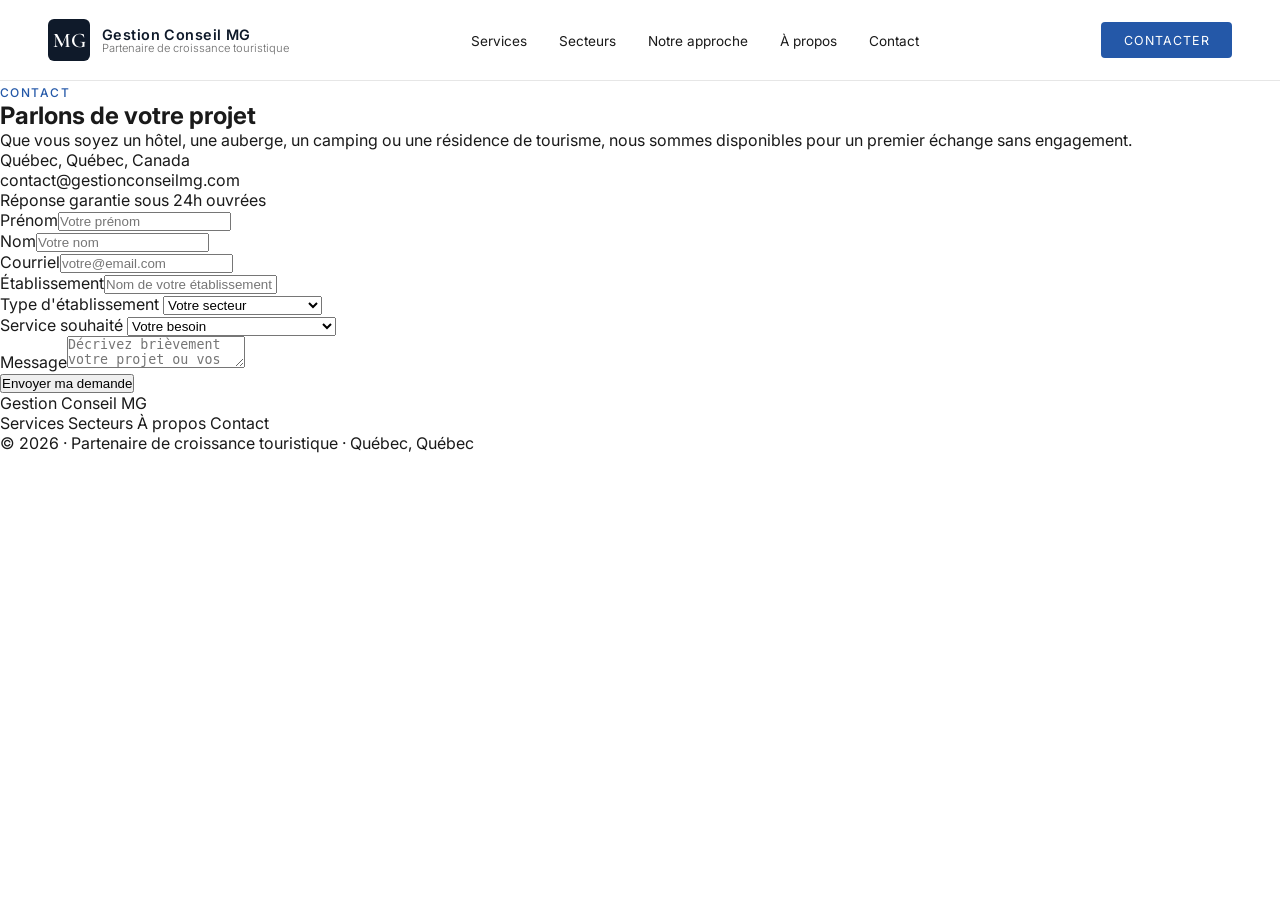
==== contact.html @ d8f79df8 "Update contact.html" ====
<!DOCTYPE html>
<html lang="fr">
<head>
  <meta charset="UTF-8">
  <meta name="viewport" content="width=device-width, initial-scale=1.0">
  <title>Contact — Gestion Conseil MG</title>

  <link rel="stylesheet" href="style.css">
  <script src="script.js" defer></script>

  <link href="https://fonts.googleapis.com/css2?family=Inter:wght@300;400;500;600&family=Cormorant+Garamond:wght@400;500;600&display=swap" rel="stylesheet">
</head>
<body>

<div class="mobile-overlay"></div>

<div class="mobile-drawer">
  <a href="services.html">Services</a>
  <a href="secteurs.html">Secteurs</a>
  <a href="approche.html">Notre approche</a>
  <a href="apropos.html">À propos</a>
  <a href="contact.html">Contact</a>

  <a class="drawer-cta" href="contact.html">Démarrer un projet</a>

  <div class="drawer-infos">
    Québec, Québec, Canada<br>
    contact@gestionconseilmg.com
  </div>
</div>

<nav>
  <a class="logo-wrap" href="index.html">
    <div class="logo-mark"><span>MG</span></div>
    <div>
      <div class="logo-text">Gestion Conseil MG</div>
      <div class="logo-sub">Partenaire de croissance touristique</div>
    </div>
  </a>

  <button class="nav-toggle" aria-label="Ouvrir le menu" aria-expanded="false">
    <span class="bar"></span>
    <span class="bar"></span>
    <span class="bar"></span>
  </button>

  <ul class="nav-links">
    <li><a href="services.html">Services</a></li>
    <li><a href="secteurs.html">Secteurs</a></li>
    <li><a href="approche.html">Notre approche</a></li>
    <li><a href="apropos.html">À propos</a></li>
    <li><a href="contact.html">Contact</a></li>
  </ul>

  <a class="nav-cta" href="contact.html">Contacter</a>
</nav>
<section class="contact-section" id="contact">
  <div class="contact-left">
    <span class="sec-label">Contact</span>
    <h2>Parlons de votre projet</h2>
    <p>Que vous soyez un hôtel, une auberge, un camping ou une résidence de tourisme, nous sommes disponibles pour un premier échange sans engagement.</p>
    <div class="contact-details">
      <div class="cd"><div class="cd-dot"></div>Québec, Québec, Canada</div>
      <div class="cd"><div class="cd-dot"></div>contact@gestionconseilmg.com</div>
      <div class="cd"><div class="cd-dot"></div>Réponse garantie sous 24h ouvrées</div>
    </div>
  </div>
  <div class="contact-right">
    <form onsubmit="handleSubmit(event)">
      <div class="form-row">
        <div class="form-group"><label>Prénom</label><input type="text" placeholder="Votre prénom" required /></div>
        <div class="form-group"><label>Nom</label><input type="text" placeholder="Votre nom" required /></div>
      </div>
      <div class="form-group"><label>Courriel</label><input type="email" placeholder="votre@email.com" required /></div>
      <div class="form-group"><label>Établissement</label><input type="text" placeholder="Nom de votre établissement" /></div>
      <div class="form-row">
        <div class="form-group">
          <label>Type d'établissement</label>
          <select>
            <option value="" disabled selected>Votre secteur</option>
            <option>Hôtel</option>
            <option>Auberge</option>
            <option>Camping</option>
            <option>Résidence de tourisme</option>
            <option>Autre</option>
          </select>
        </div>
        <div class="form-group">
          <label>Service souhaité</label>
          <select>
            <option value="" disabled selected>Votre besoin</option>
            <option>Diagnostic et recommandations</option>
            <option>Tarification dynamique</option>
            <option>Mise en marché</option>
            <option>Transition numérique</option>
            <option>Autre</option>
          </select>
        </div>
      </div>
      <div class="form-group"><label>Message</label><textarea placeholder="Décrivez brièvement votre projet ou vos besoins..."></textarea></div>
      <button type="submit" class="submit">Envoyer ma demande</button>
    </form>
  </div>
</section>


<footer>
  <div class="foot-logo">Gestion Conseil MG</div>
  <div class="foot-links">
    <a href="services.html">Services</a>
    <a href="secteurs.html">Secteurs</a>
    <a href="apropos.html">À propos</a>
    <a href="contact.html">Contact</a>
  </div>
  <div class="foot-right">© 2026 · Partenaire de croissance touristique · Québec, Québec</div>
</footer>
---- style.css ----
/* ───────────────────────────────────────────── */
/* VARIABLES & RESET */
/* ───────────────────────────────────────────── */

:root {
  --encre: #0f1a2a;
  --cobalt: #2458A8;
  --safran: #C47A1E;
  --ivoire: #F7F3EB;
  --bg: #ffffff;
  --bg-soft: #f5f7fa;
  --text: #1a1a1a;
  --text-muted: #6b6b6b;
  --border: #dcdcdc;
  --border-soft: #e6e6e6;
  --radius: 6px;
}

* { margin: 0; padding: 0; box-sizing: border-box; }
body {
  font-family: 'Inter', sans-serif;
  background: var(--bg);
  color: var(--text);
  overflow-x: hidden;
}
a { text-decoration: none; color: inherit; }
ul { list-style: none; }

/* ───────────────────────────────────────────── */
/* NAVIGATION */
/* ───────────────────────────────────────────── */

nav {
  padding: 1.2rem 3rem;
  display: flex;
  justify-content: space-between;
  align-items: center;
  border-bottom: 0.5px solid var(--border-soft);
  background: var(--bg);
  position: relative;
  z-index: 1000;
}

.logo-wrap { display: flex; align-items: center; gap: 12px; }
.logo-mark {
  width: 42px; height: 42px;
  border-radius: 6px;
  background: var(--encre);
  display: flex; align-items: center; justify-content: center;
}
.logo-mark span {
  font-family: 'Cormorant Garamond', serif;
  font-size: 1.3rem; color: #fff; font-weight: 600;
}
.logo-text {
  font-size: 0.9rem; font-weight: 600; color: var(--encre);
  letter-spacing: 0.03em;
}
.logo-sub {
  font-size: 0.7rem; font-weight: 300; color: var(--text-muted);
  margin-top: -2px;
}

.nav-links {
  display: flex;
  gap: 2rem;
  align-items: center;
}

.nav-links a {
  font-size: 0.85rem;
  font-weight: 400;
  color: var(--text);
  transition: color 0.2s;
}
.nav-links a:hover { color: var(--cobalt); }

.nav-cta {
  background: var(--cobalt);
  color: #fff;
  padding: 0.65rem 1.4rem;
  border-radius: 4px;
  border: none;
  font-size: 0.78rem;
  letter-spacing: 0.08em;
  text-transform: uppercase;
  cursor: pointer;
  transition: opacity 0.2s;
}
.nav-cta:hover { opacity: 0.85; }

/* ───────────────────────────────────────────── */
/* HAMBURGER (3 LIGNES ANIMÉES) */
/* ───────────────────────────────────────────── */

.nav-toggle {
  display: none;
  flex-direction: column;
  gap: 5px;
  background: none;
  border: none;
  cursor: pointer;
  z-index: 1100;
}

.nav-toggle .bar {
  width: 26px;
  height: 3px;
  background: var(--encre);
  border-radius: 2px;
  transition: transform 0.35s ease, opacity 0.25s ease;
}

/* État ouvert → croix */
.nav-toggle.open .bar:nth-child(1) {
  transform: translateY(8px) rotate(45deg);
}
.nav-toggle.open .bar:nth-child(2) {
  opacity: 0;
}
.nav-toggle.open .bar:nth-child(3) {
  transform: translateY(-8px) rotate(-45deg);
}

/* ───────────────────────────────────────────── */
/* DRAWER MOBILE */
/* ───────────────────────────────────────────── */

.mobile-overlay {
  position: fixed;
  inset: 0;
  background: rgba(0,0,0,0.45);
  opacity: 0;
  pointer-events: none;
  transition: opacity 0.3s ease;
  z-index: 900;
}

body.nav-open .mobile-overlay {
  opacity: 1;
  pointer-events: auto;
}

.mobile-drawer {
  position: fixed;
  top: 0;
  right: -80%;
  width: 80%;
  height: 100vh;
  background: var(--encre);
  padding: 2.5rem 2rem;
  display: flex;
  flex-direction: column;
  gap: 2rem;
  transition: right 0.35s ease;
  z-index: 1000;
}

body.nav-open .mobile-drawer {
  right: 0;
}

.mobile-drawer a {
  color: #fff;
  font-size: 1rem;
  font-weight: 400;
  padding: 0.4rem 0;
}

.mobile-drawer .drawer-cta {
  margin-top: 1rem;
  background: var(--cobalt);
  color: #fff;
  padding: 0.9rem 1.4rem;
  border-radius: 4px;
  text-align: center;
  font-size: 0.85rem;
  letter-spacing: 0.08em;
  text-transform: uppercase;
}

.drawer-infos {
  margin-top: auto;
  color: rgba(255,255,255,0.7);
  font-size: 0.85rem;
  line-height: 1.6;
}

/* ───────────────────────────────────────────── */
/* HERO */
/* ───────────────────────────────────────────── */

.hero {
  display: grid;
  grid-template-columns: 1fr 1fr;
  min-height: 600px;
  border-bottom: 0.5px solid var(--border-soft);
}

.hero-left {
  padding: 4rem 3rem;
  display: flex;
  flex-direction: column;
  justify-content: center;
}

.hero-tag {
  display: flex;
  align-items: center;
  gap: 10px;
  margin-bottom: 1.2rem;
}
.tag-line {
  width: 40px; height: 2px; background: var(--cobalt);
}
.tag-txt {
  font-size: 0.75rem; letter-spacing: 0.1em; color: var(--cobalt);
  text-transform: uppercase;
}

h1 {
  font-family: 'Cormorant Garamond', serif;
  font-size: 3rem;
  font-weight: 400;
  line-height: 1.2;
  margin-bottom: 1.2rem;
}
h1 em { font-style: italic; color: var(--cobalt); }

.hero-desc {
  font-size: 0.95rem;
  color: var(--text-muted);
  line-height: 1.75;
  margin-bottom: 2rem;
}

.hero-actions {
  display: flex;
  gap: 1rem;
}

.btn-dark {
  background: var(--encre);
  color: #fff;
  padding: 0.9rem 1.6rem;
  border-radius: 4px;
  border: none;
  font-size: 0.8rem;
  letter-spacing: 0.08em;
  text-transform: uppercase;
  cursor: pointer;
}
.btn-outline {
  background: transparent;
  border: 1px solid var(--encre);
  color: var(--encre);
  padding: 0.9rem 1.6rem;
  border-radius: 4px;
  font-size: 0.8rem;
  letter-spacing: 0.08em;
  text-transform: uppercase;
  cursor: pointer;
}

/* HERO RIGHT */
.hero-right {
  position: relative;
  overflow: hidden;
  display: grid;
  grid-template-rows: 1fr auto auto;
}

.hero-right-bg {
  position: absolute;
  inset: 0;
  width: 100%; height: 100%;
  object-fit: cover;
  z-index: 1;
}

.hero-right-overlay {
  position: absolute;
  inset: 0;
  background: rgba(0,0,0,0.15);
  z-index: 2;
}

.hero-stat-block {
  padding: 2rem;
  border-top: 0.5px solid rgba(255,255,255,0.2);
  z-index: 3;
  backdrop-filter: blur(3px);
}

.big-num {
  font-family: 'Cormorant Garamond', serif;
  font-size: 2.8rem;
  color: #fff;
  margin-bottom: 0.3rem;
}
.big-label {
  font-size: 0.85rem;
  color: rgba(255,255,255,0.85);
  line-height: 1.6;
}

/* ───────────────────────────────────────────── */
/* TAGLINE BAR */
/* ───────────────────────────────────────────── */

.tagline-bar {
  display: flex;
  justify-content: center;
  align-items: center;
  gap: 2rem;
  padding: 1.4rem 0;
  background: var(--bg-soft);
  border-bottom: 0.5px solid var(--border-soft);
}

.tl-item {
  font-size: 0.78rem;
  color: var(--text-muted);
  letter-spacing: 0.05em;
}
.tl-dot {
  width: 5px; height: 5px; border-radius: 50%;
  background: var(--cobalt); opacity: 0.4;
}

/* ───────────────────────────────────────────── */
/* SERVICES */
/* ───────────────────────────────────────────── */

.section { padding: 4.5rem 3rem; }

.sec-header {
  display: flex;
  justify-content: space-between;
  align-items: flex-end;
  margin-bottom: 2.5rem;
}

.sec-label {
  font-size: 0.75rem;
  letter-spacing: 0.12em;
  text-transform: uppercase;
  color: var(--cobalt);
  font-weight: 500;
}

.sec-desc-right {
  max-width: 380px;
  font-size: 0.85rem;
  color: var(--text-muted);
  line-height: 1.7;
}

.services-grid {
  display: grid;
  grid-template-columns: repeat(2, 1fr);
  border-top: 0.5px solid var(--border-soft);
  border-left: 0.5px solid var(--border-soft);
}

.svc {
  padding: 2.5rem 2rem;
  border-right: 0.5px solid var(--border-soft);
  border-bottom: 0.5px solid var(--border-soft);
  display: flex;
  flex-direction: column;
  transition: background 0.2s;
}
.svc:hover { background: var(--bg-soft); }

.svc-top {
  display: flex;
  justify-content: space-between;
  margin-bottom: 1.5rem;
}

.svc-num {
  font-family: 'Cormorant Garamond', serif;
  font-size: 1.4rem;
  color: var(--cobalt);
  opacity: 0.3;
}

.svc-badge {
  font-size: 0.65rem;
  font-weight: 500;
  letter-spacing: 0.1em;
  text-transform: uppercase;
  padding: 4px 10px;
  border-radius: 100px;
  background: var(--ivoire);
  color: var(--ocre);
  border: 0.5px solid var(--safran);
}

.svc h3 {
  font-family: 'Cormorant Garamond', serif;
  font-size: 1.45rem;
  font-weight: 400;
  margin-bottom: 1rem;
  line-height: 1.3;
}
.svc h3 em { color: var(--cobalt); }

.svc-body {
  font-size: 0.82rem;
  color: var(--text-muted);
  line-height: 1.75;
  flex: 1;
}

.svc-items {
  margin-top: 1rem;
  display: flex;
  flex-direction: column;
  gap: 0.55rem;
}

.svc-items li {
  display: flex;
  gap: 9px;
  font-size: 0.8rem;
  color: var(--text-muted);
  line-height: 1.55;
}

.li-dot {
  width: 5px; height: 5px;
  border-radius: 50%;
  background: var(--ocre);
  opacity: 0.5;
  margin-top: 7px;
}

.svc-footer {
  margin-top: 1.5rem;
  padding-top: 1.2rem;
  border-top: 0.5px solid var(--border-soft);
}

.svc-link {
  font-size: 0.72rem;
  font-weight: 500;
  color: var(--cobalt);
  letter-spacing: 0.08em;
  text-transform: uppercase;
  transition: gap 0.2s, color 0.2s;
}
.svc-link:hover { color: var(--ocre); }

/* ───────────────────────────────────────────── */
/* SECTEURS */
/* ───────────────────────────────────────────── */

.secteurs-section { padding: 4.5rem 3rem; background: var(--bg-soft); }

.secteur-tabs {
  display: flex;
  border-bottom: 0.5px solid var(--border-soft);
  overflow-x: auto;
}

.tab-btn {
  font-size: 0.82rem;
  font-weight: 400;
  letter-spacing: 0.06em;
  color: var(--text-muted);
  background: transparent;
  border: none;
  border-bottom: 2px solid transparent;
  padding: 0.9rem 1.6rem;
  cursor: pointer;
  transition: color 0.2s, border-color 0.2s;
  white-space: nowrap;
}
.tab-btn.active {
  color: var(--encre);
  font-weight: 500;
  border-bottom-color: var(--ocre);
}
.tab-btn:hover { color: var(--text); }

.secteur-panels {
  border: 0.5px solid var(--border-soft);
  border-top: none;
  background: var(--bg);
}

.secteur-panel {
  display: none;
  grid-template-columns: 1fr 1fr;
  min-height: 400px;
}
.secteur-panel.active { display: grid; }

.panel-left {
  padding: 3rem;
  border-right: 0.5px solid var(--border-soft);
  display: flex;
  flex-direction: column;
  justify-content: space-between;
}

.panel-icon {
  width: 52px; height: 52px;
  background: var(--encre);
  border-radius: 6px;
  display: flex;
  align-items: center;
  justify-content: center;
  margin-bottom: 2rem;
}
.panel-icon svg {
  width: 24px; height: 24px;
  stroke: #fff;
  fill: none;
  stroke-width: 1.5;
}

.panel-title {
  font-family: 'Cormorant Garamond', serif;
  font-size: 2.1rem;
  font-weight: 400;
  margin-bottom: 0.75rem;
}
.panel-title em { color: var(--cobalt); }

.panel-subtitle {
  font-size: 0.86rem;
  color: var(--text-muted);
  line-height: 1.78;
  margin-bottom: 2rem;
}

.panel-cta {
  display: inline-flex;
  align-items: center;
  gap: 8px;
  font-size: 0.75rem;
  font-weight: 500;
  color: var(--ocre);
  letter-spacing: 0.1em;
  text-transform: uppercase;
  border: 1px solid var(--ocre);
  padding: 0.65rem 1.3rem;
  border-radius: 3px;
  background: transparent;
  transition: background 0.2s, color 0.2s;
}
.panel-cta:hover {
  background: var(--ocre);
  color: #fff;
}

.panel-right {
  padding: 3rem;
  display: flex;
  flex-direction: column;
}

.panel-challenge h4,
.panel-services h4 {
  font-size: 0.7rem;
  font-weight: 500;
  letter-spacing: 0.15em;
  color: var(--cobalt);
  text-transform: uppercase;
  margin-bottom: 1rem;
}

.panel-challenge p {
  font-size: 0.87rem;
  color: var(--text-muted);
  line-height: 1.78;
}

.panel-services {
  border-top: 0.5px solid var(--border-soft);
  padding-top: 1.5rem;
}

.panel-tags {
  display: flex;
  flex-wrap: wrap;
  gap: 0.5rem;
}

.ptag {
  font-size: 0.72rem;
  font-weight: 400;
  color: var(--encre);
  background: var(--ivoire);
  border: 0.5px solid var(--safran);
  padding: 5px 13px;
  border-radius: 100px;
}

/* ───────────────────────────────────────────── */
/* À PROPOS */
/* ───────────────────────────────────────────── */

.about {
  display: grid;
  grid-template-columns: 1fr 1fr;
  background: var(--encre);
}

.about-left {
  padding: 4.5rem 3rem;
  border-right: 0.5px solid rgba(255,255,255,0.08);
}

.about-left .sec-label { color: var(--safran); }
.about-left h2 { color: #fff; margin-bottom: 1.5rem; }

.about-right {
  padding: 4.5rem 3rem;
  display: flex;
  flex-direction: column;
  justify-content: center;
}

.about-right p {

   /* ───────────────────────────────────────────── */
/* CONTACT — MISE EN PAGE ORIGINALE */
/* ───────────────────────────────────────────── */

.contact-section {
  display: grid;
  grid-template-columns: 1fr 1fr;
  padding: 4.5rem 3rem;
  gap: 4rem;
  background: var(--bg);
}

.contact-left {
  display: flex;
  flex-direction: column;
  justify-content: center;
}

.contact-left .sec-label {
  color: var(--cobalt);
  margin-bottom: 0.6rem;
}

.contact-left h2 {
  font-family: 'Cormorant Garamond', serif;
  font-size: 2.6rem;
  font-weight: 400;
  line-height: 1.2;
  margin-bottom: 1.4rem;
  color: var(--encre);
}

.contact-left p {
  font-size: 0.95rem;
  color: var(--text-muted);
  line-height: 1.75;
  margin-bottom: 2rem;
  max-width: 420px;
}

.contact-details {
  display: flex;
  flex-direction: column;
  gap: 1rem;
}

.cd {
  display: flex;
  align-items: center;
  gap: 10px;
  font-size: 0.9rem;
  color: var(--text);
}

.cd-dot {
  width: 7px;
  height: 7px;
  border-radius: 50%;
  background: var(--cobalt);
  opacity: 0.6;
}

/* FORMULAIRE */

.contact-right form {
  display: flex;
  flex-direction: column;
  gap: 1.6rem;
  background: var(--bg-soft);
  padding: 2.5rem;
  border-radius: 6px;
  border: 1px solid var(--border-soft);
}

.form-row {
  display: flex;
  gap: 1.4rem;
}

.form-group {
  display: flex;
  flex-direction: column;
  width: 100%;
}

.form-group label {
  font-size: 0.8rem;
  font-weight: 500;
  color: var(--encre);
  margin-bottom: 0.4rem;
}

input,
select,
textarea {
  padding: 0.85rem 1rem;
  border: 1px solid var(--border);
  border-radius: 4px;
  font-size: 0.9rem;
  background: #fff;
  color: var(--text);
  transition: border-color 0.2s, box-shadow 0.2s;
}

input:focus,
select:focus,
textarea:focus {
  border-color: var(--cobalt);
  box-shadow: 0 0 0 2px rgba(36, 88, 168, 0.15);
  outline: none;
}

textarea {
  min-height: 140px;
  resize: vertical;
}

.submit {
  background: var(--cobalt);
  color: #fff;
  padding: 0.95rem 1.6rem;
  border-radius: 4px;
  border: none;
  font-size: 0.85rem;
  letter-spacing: 0.08em;
  text-transform: uppercase;
  cursor: pointer;
  transition: opacity 0.2s;
}

.submit:hover {
  opacity: 0.85;
}

/* RESPONSIVE */

@media (max-width: 900px) {
  .contact-section {
    grid-template-columns: 1fr;
    padding: 3rem 1.5rem;
  }

  .form-row {
    flex-direction: column;
  }

  .contact-right form {
    padding: 2rem;
  }
}
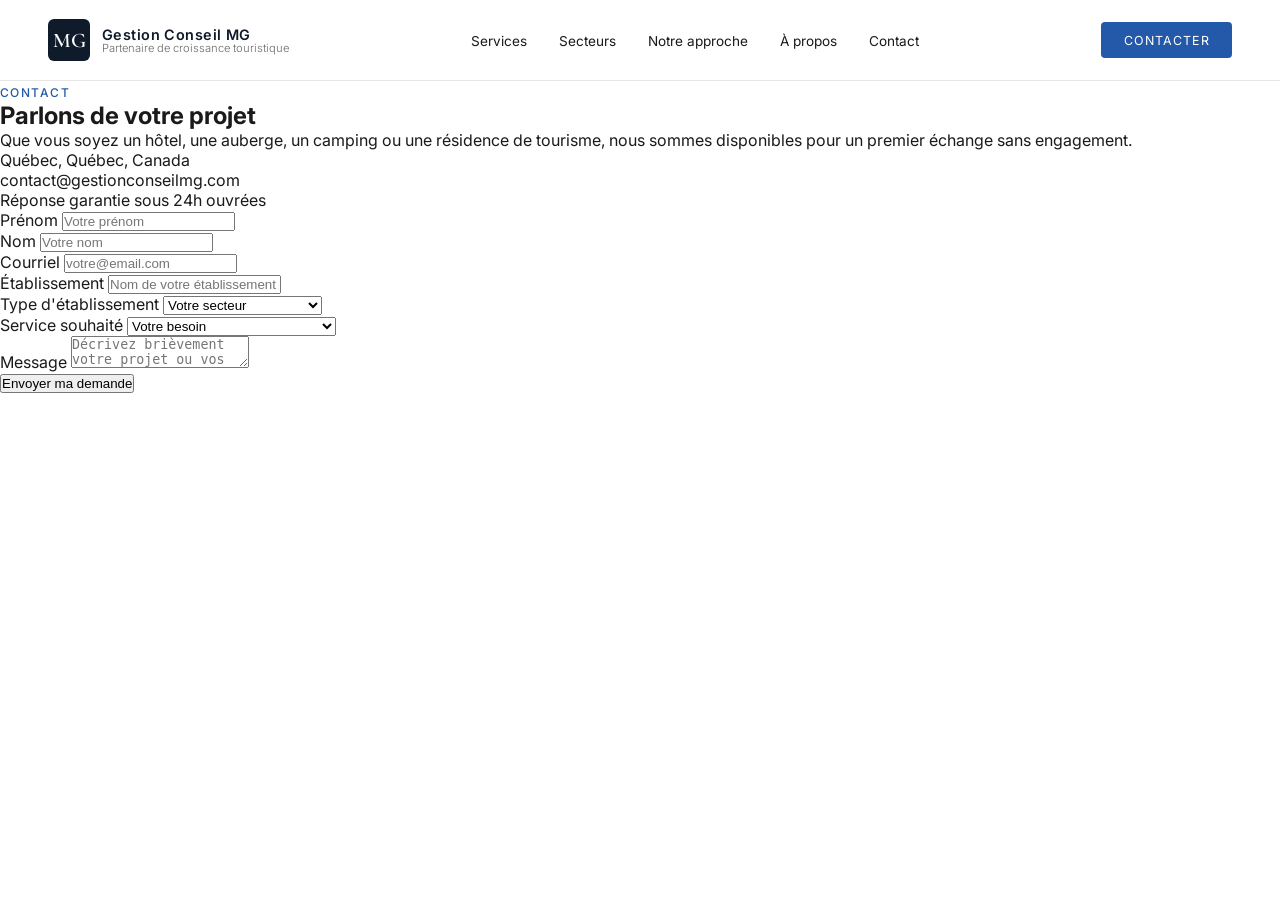
==== commit cf74c08f: "Update contact.html" ====
--- a/contact.html
+++ b/contact.html
@@ -54,30 +54,47 @@
 
   <a class="nav-cta" href="contact.html">Contacter</a>
 </nav>
-<section class="contact-section" id="contact">
+<section class="contact" id="contact">
   <div class="contact-left">
     <span class="sec-label">Contact</span>
     <h2>Parlons de votre projet</h2>
     <p>Que vous soyez un hôtel, une auberge, un camping ou une résidence de tourisme, nous sommes disponibles pour un premier échange sans engagement.</p>
-    <div class="contact-details">
-      <div class="cd"><div class="cd-dot"></div>Québec, Québec, Canada</div>
-      <div class="cd"><div class="cd-dot"></div>contact@gestionconseilmg.com</div>
-      <div class="cd"><div class="cd-dot"></div>Réponse garantie sous 24h ouvrées</div>
+
+    <div class="contact-infos">
+      <div class="ci"><div class="ci-dot"></div>Québec, Québec, Canada</div>
+      <div class="ci"><div class="ci-dot"></div>contact@gestionconseilmg.com</div>
+      <div class="ci"><div class="ci-dot"></div>Réponse garantie sous 24h ouvrées</div>
     </div>
   </div>
+
   <div class="contact-right">
     <form onsubmit="handleSubmit(event)">
-      <div class="form-row">
-        <div class="form-group"><label>Prénom</label><input type="text" placeholder="Votre prénom" required /></div>
-        <div class="form-group"><label>Nom</label><input type="text" placeholder="Votre nom" required /></div>
+      <div class="row">
+        <div class="field">
+          <label>Prénom</label>
+          <input type="text" placeholder="Votre prénom" required>
+        </div>
+        <div class="field">
+          <label>Nom</label>
+          <input type="text" placeholder="Votre nom" required>
+        </div>
       </div>
-      <div class="form-group"><label>Courriel</label><input type="email" placeholder="votre@email.com" required /></div>
-      <div class="form-group"><label>Établissement</label><input type="text" placeholder="Nom de votre établissement" /></div>
-      <div class="form-row">
-        <div class="form-group">
+
+      <div class="field">
+        <label>Courriel</label>
+        <input type="email" placeholder="votre@email.com" required>
+      </div>
+
+      <div class="field">
+        <label>Établissement</label>
+        <input type="text" placeholder="Nom de votre établissement">
+      </div>
+
+      <div class="row">
+        <div class="field">
           <label>Type d'établissement</label>
           <select>
-            <option value="" disabled selected>Votre secteur</option>
+            <option disabled selected>Votre secteur</option>
             <option>Hôtel</option>
             <option>Auberge</option>
             <option>Camping</option>
@@ -85,10 +102,11 @@
             <option>Autre</option>
           </select>
         </div>
-        <div class="form-group">
+
+        <div class="field">
           <label>Service souhaité</label>
           <select>
-            <option value="" disabled selected>Votre besoin</option>
+            <option disabled selected>Votre besoin</option>
             <option>Diagnostic et recommandations</option>
             <option>Tarification dynamique</option>
             <option>Mise en marché</option>
@@ -97,23 +115,15 @@
           </select>
         </div>
       </div>
-      <div class="form-group"><label>Message</label><textarea placeholder="Décrivez brièvement votre projet ou vos besoins..."></textarea></div>
+
+      <div class="field">
+        <label>Message</label>
+        <textarea placeholder="Décrivez brièvement votre projet ou vos besoins..."></textarea>
+      </div>
+
       <button type="submit" class="submit">Envoyer ma demande</button>
     </form>
   </div>
 </section>
 
 
-<footer>
-  <div class="foot-logo">Gestion Conseil MG</div>
-  <div class="foot-links">
-    <a href="services.html">Services</a>
-    <a href="secteurs.html">Secteurs</a>
-    <a href="apropos.html">À propos</a>
-    <a href="contact.html">Contact</a>
-  </div>
-  <div class="foot-right">© 2026 · Partenaire de croissance touristique · Québec, Québec</div>
-</footer>
-
-
-
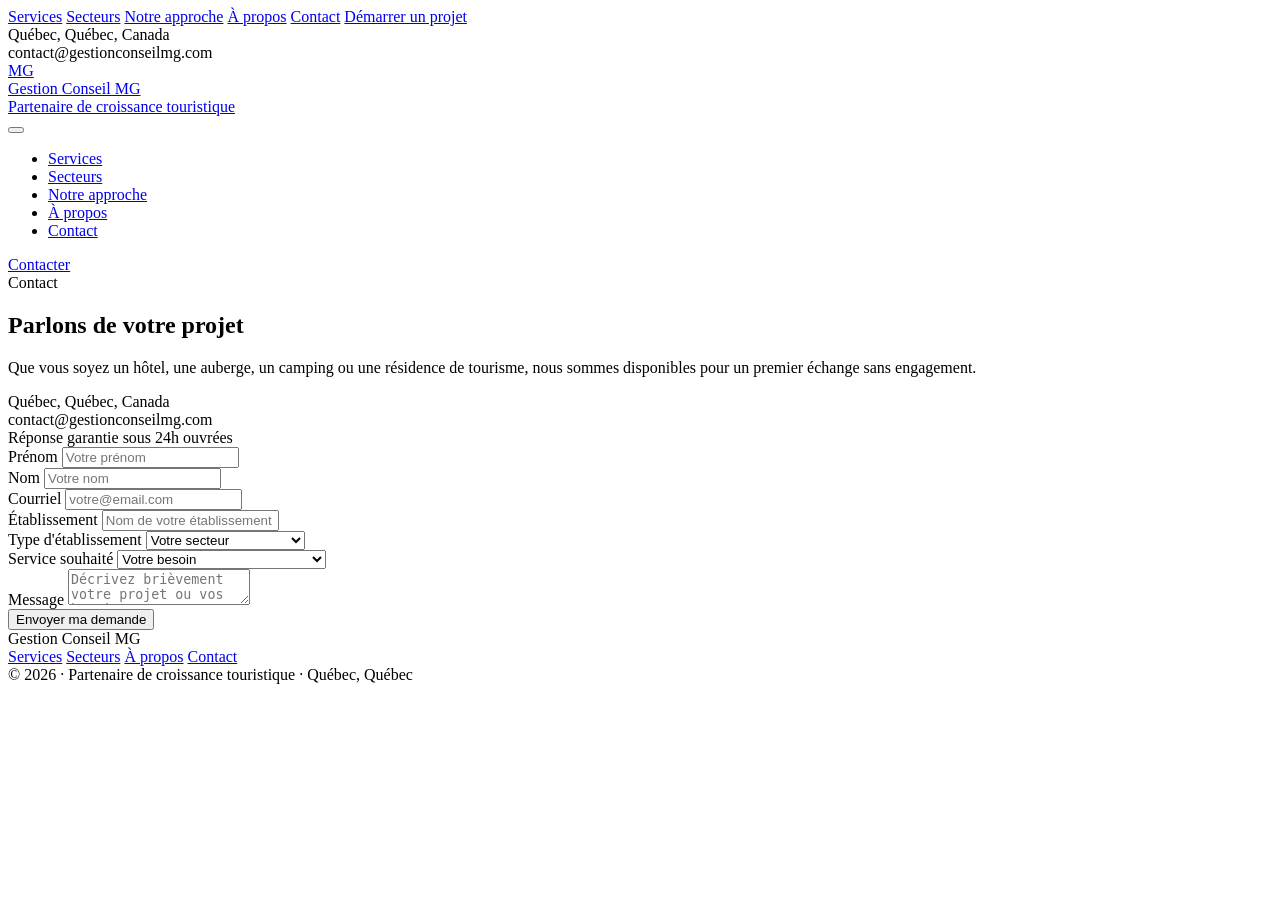
==== commit 81f49102: "Update contact.html" ====
--- a/contact.html
+++ b/contact.html
@@ -5,7 +5,7 @@
   <meta name="viewport" content="width=device-width, initial-scale=1.0">
   <title>Contact — Gestion Conseil MG</title>
 
-  <link rel="stylesheet" href="style.css">
+  <link rel="stylesheet" href="styles.css">
   <script src="script.js" defer></script>
 
   <link href="https://fonts.googleapis.com/css2?family=Inter:wght@300;400;500;600&family=Cormorant+Garamond:wght@400;500;600&display=swap" rel="stylesheet">
@@ -54,47 +54,48 @@
 
   <a class="nav-cta" href="contact.html">Contacter</a>
 </nav>
-<section class="contact" id="contact">
+
+<section class="contact-section" id="contact">
   <div class="contact-left">
     <span class="sec-label">Contact</span>
     <h2>Parlons de votre projet</h2>
     <p>Que vous soyez un hôtel, une auberge, un camping ou une résidence de tourisme, nous sommes disponibles pour un premier échange sans engagement.</p>
 
-    <div class="contact-infos">
-      <div class="ci"><div class="ci-dot"></div>Québec, Québec, Canada</div>
-      <div class="ci"><div class="ci-dot"></div>contact@gestionconseilmg.com</div>
-      <div class="ci"><div class="ci-dot"></div>Réponse garantie sous 24h ouvrées</div>
+    <div class="contact-details">
+      <div class="cd"><div class="cd-dot"></div>Québec, Québec, Canada</div>
+      <div class="cd"><div class="cd-dot"></div>contact@gestionconseilmg.com</div>
+      <div class="cd"><div class="cd-dot"></div>Réponse garantie sous 24h ouvrées</div>
     </div>
   </div>
 
   <div class="contact-right">
     <form onsubmit="handleSubmit(event)">
-      <div class="row">
-        <div class="field">
+      <div class="form-row">
+        <div class="form-group">
           <label>Prénom</label>
-          <input type="text" placeholder="Votre prénom" required>
+          <input type="text" placeholder="Votre prénom" required />
         </div>
-        <div class="field">
+        <div class="form-group">
           <label>Nom</label>
-          <input type="text" placeholder="Votre nom" required>
+          <input type="text" placeholder="Votre nom" required />
         </div>
       </div>
 
-      <div class="field">
+      <div class="form-group">
         <label>Courriel</label>
-        <input type="email" placeholder="votre@email.com" required>
+        <input type="email" placeholder="votre@email.com" required />
       </div>
 
-      <div class="field">
+      <div class="form-group">
         <label>Établissement</label>
-        <input type="text" placeholder="Nom de votre établissement">
+        <input type="text" placeholder="Nom de votre établissement" />
       </div>
 
-      <div class="row">
-        <div class="field">
+      <div class="form-row">
+        <div class="form-group">
           <label>Type d'établissement</label>
           <select>
-            <option disabled selected>Votre secteur</option>
+            <option value="" disabled selected>Votre secteur</option>
             <option>Hôtel</option>
             <option>Auberge</option>
             <option>Camping</option>
@@ -103,10 +104,10 @@
           </select>
         </div>
 
-        <div class="field">
+        <div class="form-group">
           <label>Service souhaité</label>
           <select>
-            <option disabled selected>Votre besoin</option>
+            <option value="" disabled selected>Votre besoin</option>
             <option>Diagnostic et recommandations</option>
             <option>Tarification dynamique</option>
             <option>Mise en marché</option>
@@ -116,7 +117,7 @@
         </div>
       </div>
 
-      <div class="field">
+      <div class="form-group">
         <label>Message</label>
         <textarea placeholder="Décrivez brièvement votre projet ou vos besoins..."></textarea>
       </div>
@@ -126,4 +127,16 @@
   </div>
 </section>
 
+<footer>
+  <div class="foot-logo">Gestion Conseil MG</div>
+  <div class="foot-links">
+    <a href="services.html">Services</a>
+    <a href="secteurs.html">Secteurs</a>
+    <a href="apropos.html">À propos</a>
+    <a href="contact.html">Contact</a>
+  </div>
+  <div class="foot-right">© 2026 · Partenaire de croissance touristique · Québec, Québec</div>
+</footer>
 
+</body>
+</html>
